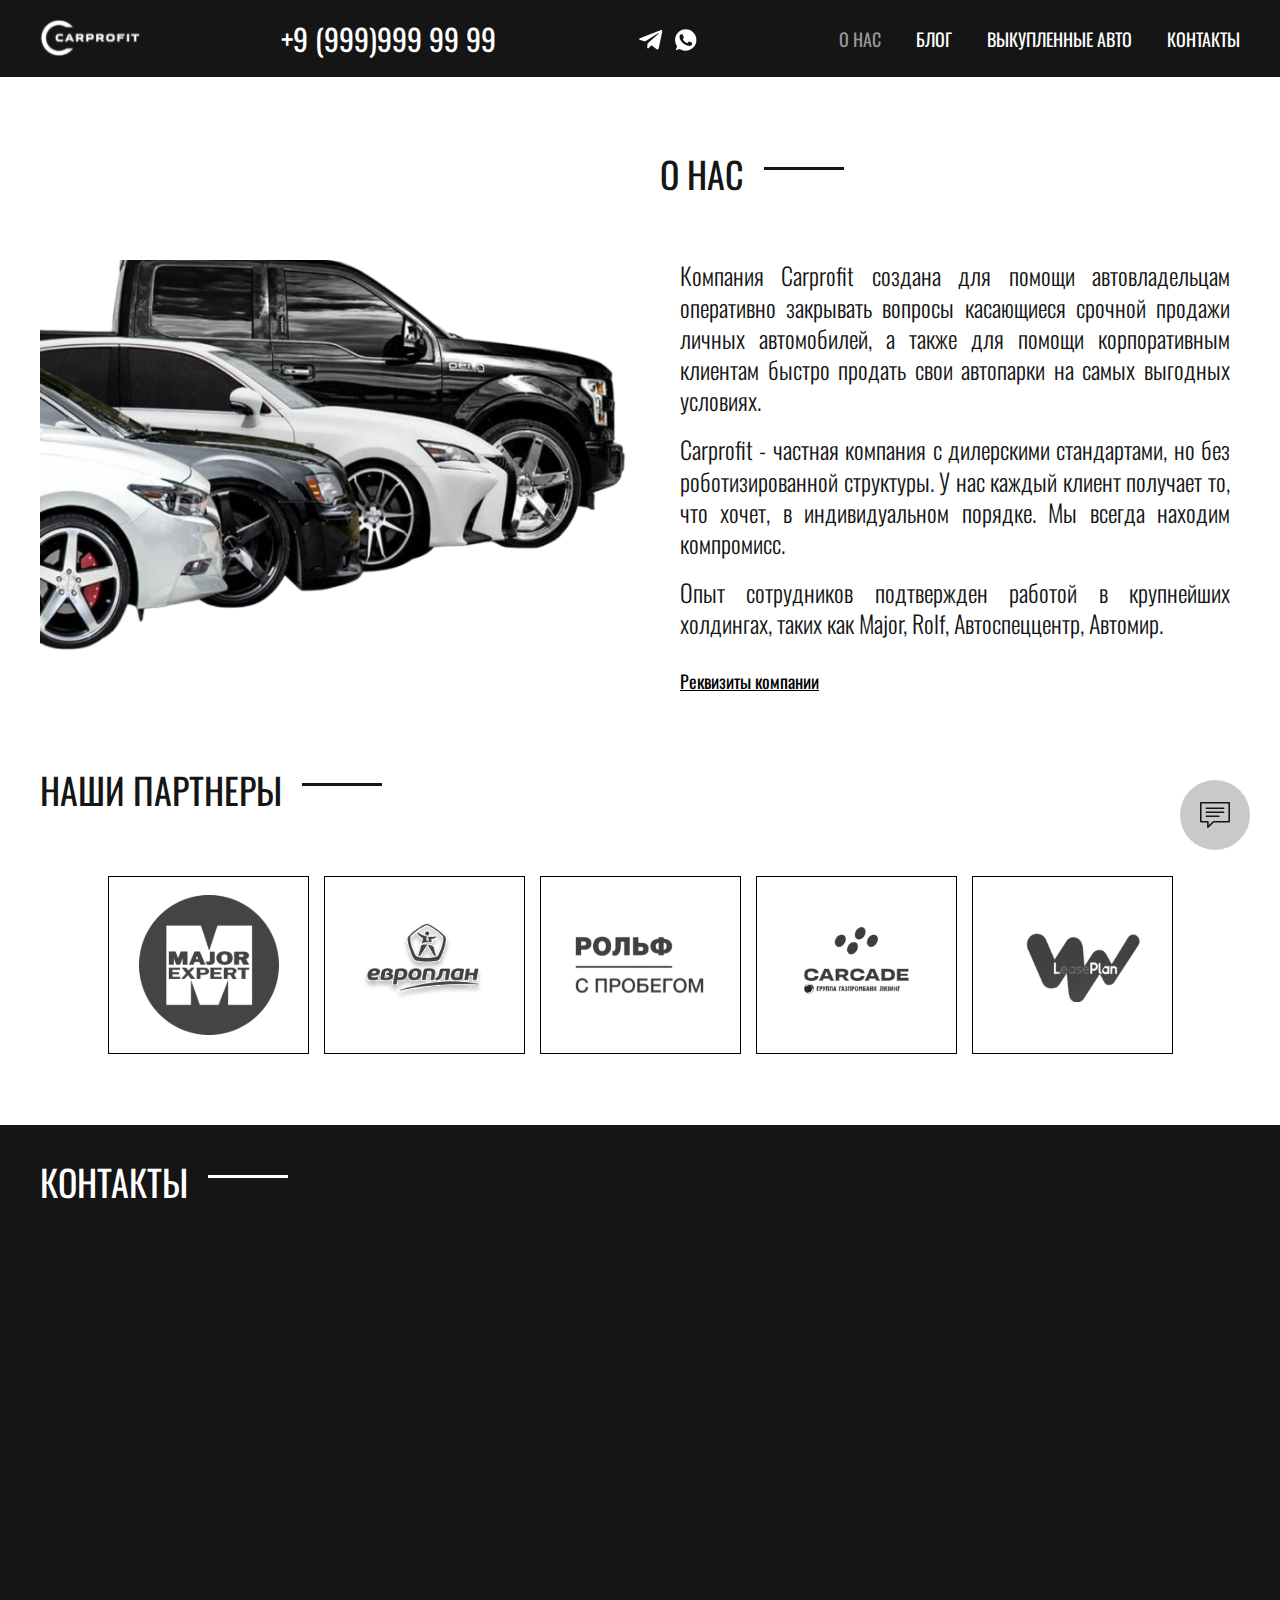
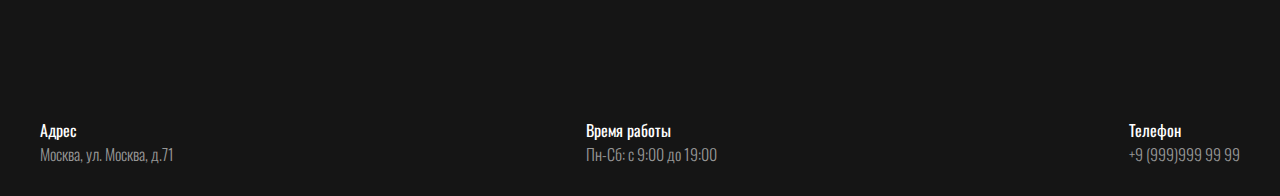
==== blog.html @ 7964b0e4 "add page blog and refactor links" ====
<!doctype html>
<html lang="ru">
<head>
    <meta charset="UTF-8">
    <meta name="viewport"
          content="width=device-width, user-scalable=no, initial-scale=1.0, maximum-scale=1.0, minimum-scale=1.0">
    <meta http-equiv="X-UA-Compatible" content="ie=edge">
    <title>Document</title>
    <link rel="preconnect" href="https://fonts.googleapis.com">
    <link rel="preconnect" href="https://fonts.gstatic.com" crossorigin>
    <link href="https://fonts.googleapis.com/css2?family=Oswald:wght@300;400;600;700&display=swap" rel="stylesheet">
    <link rel="stylesheet" href="css/reset.css">
    <link rel="stylesheet" href="css/slick.css">
    <link rel="stylesheet" href="css/jquery.fancybox.css">
    <link rel="stylesheet" href="https://cdnjs.cloudflare.com/ajax/libs/animate.css/4.1.1/animate.min.css"/>
    <link rel="stylesheet" href="css/style.css">

</head>
<body>
<div class="wrapper">
    <!--header-->
    <header class="header _section">
        <div class="container">
            <div class="header__inner">
                <a class="logo" href="index.html">
                    <img class="logo__img" src="./images/svg/carprofit-logo1.svg" alt="logo">
                </a>
                <a class="phone" href="tel:+99999999999">+9 (999)999 99 99</a>
                <div class="header__social">
                    <a class="header__social-link" href="#">
                        <svg xmlns="http://www.w3.org/2000/svg" width="26" height="22" viewBox="-2 0 45 31" fill="none">
                            <path id="telegram"
                                  d="M36.7528 0.382654L1.31463 14.1191C-0.111446 14.7587 -0.593796 16.0398 0.969888 16.735L10.0614 19.6392L32.0432 5.98373C33.2434 5.12643 34.4722 5.35505 33.4149 6.29806L14.5354 23.4805L13.9423 30.7521C14.4917 31.8748 15.4975 31.88 16.139 31.322L21.3623 26.3541L30.308 33.0874C32.3857 34.3239 33.5162 33.526 33.9632 31.2598L39.8309 3.33249C40.4401 0.542967 39.4011 -0.686092 36.7528 0.382654Z"
                                  fill="white"/>
                        </svg>
                    </a>
                    <a class="header__social-link" href="#">
                        <svg width="24" height="24" viewBox="-2 0 45 40" fill="none" xmlns="http://www.w3.org/2000/svg">
                            <path id="whatsapp" fill-rule="evenodd" clip-rule="evenodd"
                                  d="M19.9942 0C8.96855 0 0 8.97106 0 19.9998C0 24.3737 1.41054 28.43 3.80834 31.7225L1.31632 39.1532L9.0037 36.6963C12.1655 38.7892 15.9387 40 20.0058 40C31.0314 40 40 31.0286 40 20.0002C40 8.97142 31.0314 0.000330607 20.0058 0.000330607L19.9942 0ZM14.4107 10.159C14.0229 9.23023 13.729 9.19506 13.1415 9.17117C12.9414 9.15955 12.7185 9.14795 12.4714 9.14795C11.707 9.14795 10.9079 9.37127 10.4259 9.86504C9.83836 10.4647 8.38069 11.8636 8.38069 14.7327C8.38069 17.6017 10.473 20.3764 10.755 20.7647C11.0489 21.1523 14.834 27.1253 20.7111 29.5596C25.307 31.4643 26.6708 31.2878 27.7167 31.0644C29.2447 30.7353 31.1608 29.606 31.6429 28.2425C32.1249 26.8784 32.1249 25.7143 31.9835 25.4674C31.8426 25.2205 31.4544 25.0798 30.8669 24.7855C30.2794 24.4915 27.4228 23.0806 26.8821 22.8924C26.3529 22.6926 25.8477 22.7633 25.4483 23.3278C24.884 24.1155 24.3317 24.9153 23.8848 25.3971C23.5322 25.7734 22.9559 25.8205 22.4743 25.6204C21.8277 25.3503 20.0178 24.7148 17.7842 22.7278C16.0561 21.1878 14.8808 19.2715 14.5401 18.6954C14.1991 18.1077 14.5049 17.7663 14.7749 17.449C15.0689 17.0844 15.3509 16.8259 15.6448 16.4847C15.9387 16.1439 16.1033 15.9674 16.2914 15.5676C16.4914 15.1796 16.35 14.7798 16.2091 14.4858C16.0681 14.1918 14.8927 11.3228 14.4107 10.159Z"
                                  fill="white"/>
                        </svg>
                    </a>
                </div>
                <div class="multibutton">
                    <ul class="multibutton__list">
                        <li class="multibutton__item">
                            <a href="tel:+375291112233" class="multibutton__title">Повонить нам</a>
                            <a href="tel:+375291112233" class="multibutton__icon">
                                <svg version="1.1" id="Capa_1" xmlns="http://www.w3.org/2000/svg"
                                     xmlns:xlink="http://www.w3.org/1999/xlink" x="0px" y="0px"
                                     width="792px" height="792px" viewBox="0 0 792 792"
                                     style="enable-background:new 0 0 792 792;" xml:space="preserve">
<g>
	<path d="M521.806,792c0,0,71.889,0,71.889-71.997V71.997C593.694,0,521.806,0,521.806,0H270.194c0,0-71.889,0-71.889,71.997
		v648.006C198.306,792,270.194,792,270.194,792H521.806z M396,762.022c-19.841,0-35.944-16.104-35.944-35.944
		c0-19.842,16.103-35.944,35.944-35.944c19.842,0,35.944,16.103,35.944,35.944C431.944,745.919,415.842,762.022,396,762.022z
		 M342.083,43.888c0-4.457,2.121-7.944,4.78-7.944h98.272c2.624,0,4.781,3.559,4.781,7.944v2.121c0,4.457-2.157,7.944-4.781,7.944
		h-98.272c-2.624,0-4.78-3.559-4.78-7.944V43.888z M234.25,89.861h323.5v575.111h-323.5V89.861z"/>
</g>
</svg>
                            </a>
                        </li>
                        <li class="multibutton__item">
                            <a href="" class="multibutton__title">Оставить заявку на звонок</a>
                            <a href="" class="multibutton__icon">
                                <svg version="1.1" id="Capa_1" xmlns="http://www.w3.org/2000/svg"
                                     xmlns:xlink="http://www.w3.org/1999/xlink" x="0px" y="0px"
                                     width="485.227px" height="485.227px" viewBox="0 0 485.227 485.227"
                                     style="enable-background:new 0 0 485.227 485.227;"
                                     xml:space="preserve">
<g>
	<path d="M438.3,443.723l-32.161,32.165c-5.745,5.713-22.561,9.325-23.069,9.325c-101.816,0.858-199.839-39.124-271.88-111.175
		C38.943,301.806-1.082,203.396,0.031,101.285c0-0.061,3.687-16.407,9.418-22.094L41.61,46.998
		c11.803-11.784,34.399-17.116,50.227-11.845l6.781,2.28c15.831,5.273,32.371,22.745,36.753,38.825l16.202,59.44
		c4.396,16.108-1.515,39.031-13.299,50.82l-21.501,21.499c21.085,78.154,82.376,139.424,160.484,160.543l21.501-21.497
		c11.789-11.789,34.77-17.684,50.876-13.296l59.439,16.228c16.051,4.354,33.524,20.871,38.826,36.72l2.254,6.781
		C455.419,409.336,450.089,431.938,438.3,443.723z M485.218,64.327L420.887,0L316.583,104.307l-43.65-43.656V212.28h151.629
		l-43.651-43.651L485.218,64.327z"/>
</g>
</svg>
                            </a>
                        </li>
                        <li class="multibutton__item">
                            <a href="#" class="multibutton__title">Напишите нам в Telegram</a>
                            <a href="#" class="multibutton__icon">
                                <svg width="40" height="34" viewBox="0 0 46 34" xmlns="http://www.w3.org/2000/svg">
                                    <path
                                            d="M36.7528 0.382654L1.31463 14.1191C-0.111446 14.7587 -0.593796 16.0398 0.969888 16.735L10.0614 19.6392L32.0432 5.98373C33.2434 5.12643 34.4722 5.35505 33.4149 6.29806L14.5354 23.4805L13.9423 30.7521C14.4917 31.8748 15.4975 31.88 16.139 31.322L21.3623 26.3541L30.308 33.0874C32.3857 34.3239 33.5162 33.526 33.9632 31.2598L39.8309 3.33249C40.4401 0.542967 39.4011 -0.686092 36.7528 0.382654Z"/>
                                </svg>
                            </a>
                        </li>
                        <li class="multibutton__item">
                            <a href="#" class="multibutton__title">Напишите нам в Whatsapp</a>
                            <a href="#" class="multibutton__icon">
                                <svg width="40" height="40" viewBox="0 0 40 40" xmlns="http://www.w3.org/2000/svg">
                                    <path fill-rule="evenodd" clip-rule="evenodd"
                                          d="M19.9942 0C8.96855 0 0 8.97106 0 19.9998C0 24.3737 1.41054 28.43 3.80834 31.7225L1.31632 39.1532L9.0037 36.6963C12.1655 38.7892 15.9387 40 20.0058 40C31.0314 40 40 31.0286 40 20.0002C40 8.97142 31.0314 0.000330607 20.0058 0.000330607L19.9942 0ZM14.4107 10.159C14.0229 9.23023 13.729 9.19506 13.1415 9.17117C12.9414 9.15955 12.7185 9.14795 12.4714 9.14795C11.707 9.14795 10.9079 9.37127 10.4259 9.86504C9.83836 10.4647 8.38069 11.8636 8.38069 14.7327C8.38069 17.6017 10.473 20.3764 10.755 20.7647C11.0489 21.1523 14.834 27.1253 20.7111 29.5596C25.307 31.4643 26.6708 31.2878 27.7167 31.0644C29.2447 30.7353 31.1608 29.606 31.6429 28.2425C32.1249 26.8784 32.1249 25.7143 31.9835 25.4674C31.8426 25.2205 31.4544 25.0798 30.8669 24.7855C30.2794 24.4915 27.4228 23.0806 26.8821 22.8924C26.3529 22.6926 25.8477 22.7633 25.4483 23.3278C24.884 24.1155 24.3317 24.9153 23.8848 25.3971C23.5322 25.7734 22.9559 25.8205 22.4743 25.6204C21.8277 25.3503 20.0178 24.7148 17.7842 22.7278C16.0561 21.1878 14.8808 19.2715 14.5401 18.6954C14.1991 18.1077 14.5049 17.7663 14.7749 17.449C15.0689 17.0844 15.3509 16.8259 15.6448 16.4847C15.9387 16.1439 16.1033 15.9674 16.2914 15.5676C16.4914 15.1796 16.35 14.7798 16.2091 14.4858C16.0681 14.1918 14.8927 11.3228 14.4107 10.159Z"/>
                                </svg>
                            </a>
                        </li>
                    </ul>
                    <div class="multibutton__button">
                        <svg version="1.1" id="Capa_1" xmlns="http://www.w3.org/2000/svg"
                             xmlns:xlink="http://www.w3.org/1999/xlink" x="0px" y="0px"
                             viewBox="0 0 76 76" style="enable-background:new 0 0 76 76;" xml:space="preserve">
<g id="_x37_7_Essential_Icons_10_">
	<path id="Message_Lines" d="M62,31.007c0,1.1-0.9,2-2,2H16c-1.1,0-2-0.9-2-2c0-1.1,0.9-2,2-2h44C61.1,29.007,62,29.907,62,31.007z
		 M47.8,39.007H16c-1.1,0-2,0.9-2,2s0.9,2,2,2h31.8c1.1,0,2-0.9,2-2S48.9,39.007,47.8,39.007z M60,19.007H16c-1.1,0-2,0.9-2,2
		c0,1.1,0.9,2,2,2h44c1.1,0,2-0.9,2-2C62,19.907,61.1,19.007,60,19.007z M76,7.007v48c0,1.1-0.9,2-2,2H35l-13.6,13.4
		c-0.5,0.6-3.4,1.4-3.4-1.4v-12H2c-1.1,0-2-0.9-2-2v-48c0-1.1,0.9-2,2-2h72C75.1,5.007,76,5.907,76,7.007z M72,9.007H4v44h16
		c1.1,0,2,0.9,2,2v9.2l10.8-10.6c0.4-0.4,0.9-0.6,1.4-0.6H72V9.007z"/>
</g>
</svg>
                    </div>
                </div>
                <nav class="menu">
                    <button class="menu__btn">
                        <span></span>
                        <span></span>
                        <span></span>
                    </button>
                    <ul class="menu__list">
                        <li class="menu__list-item">
                            <a class="menu__list-link menu__list-link--active" href="about.html">О НАС</a>
                        </li>
                        <li class="menu__list-item">
                            <a class="menu__list-link" href="#">БЛОГ</a>
                        </li>
                        <li class="menu__list-item">
                            <a class="menu__list-link" href="index.html#buyback-cars">ВЫКУПЛЕННЫЕ АВТО</a>
                        </li>
                        <li class="menu__list-item">
                            <a class="menu__list-link" href="index.html#contacts">КОНТАКТЫ</a>
                        </li>
                    </ul>
                </nav>
            </div>
        </div>
    </header>
    <main class="main">
        <!--about-->
        <section class="about _section">
            <div class="container">
                <h3 class="title about__title">О НАС</h3>
                <div class="about__inner _inner">
                    <div class="about__inner-item">
                        <img class="about__img" src="./images/about/about.png" alt="img">
                    </div>
                    <div class="about__content">
                        <p> Компания Carprofit создана для помощи автовладельцам оперативно закрывать вопросы касающиеся срочной продажи личных автомобилей, а также для помощи корпоративным клиентам быстро продать свои автопарки на самых выгодных условиях. </p>
                        <br>
                        <p> Carprofit - частная компания с дилерскими стандартами, но без роботизированной структуры.       У нас каждый клиент получает то, что хочет, в индивидуальном порядке. Мы всегда находим компромисс. </p>
                        <br>
                        <p>	Опыт сотрудников подтвержден работой в крупнейших холдингах, таких как Major, Rolf, Автоспеццентр, Автомир.</p>

                        <a class="about__link" href="#">Реквизиты компании</a>
                    </div>
                </div>
            </div>
        </section>
        <section class="partners _section">
            <div class="container">
                <h3 class="title">НАШИ ПАРТНЕРЫ</h3>
                <div class="partners__inner _inner">
                    <div class="partners__item">
                        <img class="partners__item-img" src="./images/about/major.svg" alt="img">
                    </div>
                    <div class="partners__item">
                        <img class="partners__item-img" src="./images/about/evro.svg" alt="img">
                    </div>
                    <div class="partners__item">
                        <img class="partners__item-img" src="./images/about/rolf.svg" alt="img">
                    </div>
                    <div class="partners__item">
                        <img class="partners__item-img" src="./images/about/carcade.svg" alt="img">
                    </div>
                    <div class="partners__item">
                        <img class="partners__item-img" src="./images/about/lp.svg" alt="img">
                    </div>
                </div>
            </div>
        </section>
    </main>
    <!--footer-->
    <footer class="footer">
        <div class="container">
            <div class="footer__inner">
                <div class="footer__contacts-container">
                    <h3 class="footer__contacts-title title">КОНТАКТЫ</h3>
                    <div class="footer__map">
                        <map class="map">
                            <iframe
                                    src="https://yandex.ru/map-widget/v1/?um=constructor%3A482aa2c99fe9f83790239ec61610c49e965b56b48c78179ba4e1519b60596b9f&amp;source=constructor"
                                    width="100%" height="100%" frameborder="0"></iframe>
                        </map>
                    </div>
                    <ul class="footer__contacts-list">
                        <li class="footer__list-item">
                            <p class="footer__list-title">Адрес</p>
                            <p class="footer__list-text">Москва, ул. Москва, д.71</p>
                        </li>
                        <li class="footer__list-item">
                            <p class="footer__list-title">Время работы</p>
                            <p class="footer__list-text">Пн-Сб: с 9:00 до 19:00</p>
                        </li>
                        <li class="footer__list-item">
                            <p class="footer__list-title">Телефон</p>
                            <a class="footer__list-text" href="tel:+99999999999">+9 (999)999 99 99</a>
                        </li>
                    </ul>
                </div>
                <!--        <form class="footer__contacts-form form">-->
                <!--          <h3 class="footer__form-title title">Оставить заявку</h3>-->
                <!--          <label>-->
                <!--            <input class="footer__contacts-input" type="text" placeholder="Как Вас зовут?">-->
                <!--            <input class="footer__contacts-input" type="tel" placeholder="Ваш номер телефона">-->
                <!--          </label>-->
                <!--          <button class="form__button button__white button" type="submit">Отправить заявку</button>-->
                <!--          <div class="form__policy-container">-->
                <!--            <p class="policy">Отправляя нам свои данные Вы даете свое согласие <br> на обработку своих персональных данных</p>-->
                <!--            <img class="logo__img form__logo" src="./images/svg/carprofit-logo1.svg" alt="logo">-->

                <!--          </div>-->
                <!--        </form>-->
            </div>
        </div>
    </footer>

</div>
<script src="https://ajax.googleapis.com/ajax/libs/jquery/3.4.1/jquery.min.js"></script>
<script src="js/slick.min.js"></script>
<script src="js/jquery.fancybox.min.js"></script>
<script src="js/wow.min.js"></script>
<script src="js/main.js"></script>
</body>
</html>
---- css/style.css ----
/*VARS*/
:root {
    --white: #ffffff;
    --black: #151515;
    --gray: #979797;
    --blackout: rgba(21, 21, 21, .7);

}

html,
body{
    box-sizing: border-box;
    height: 100%;
    scroll-behavior: smooth;
}

*, *::after, *::before {
    box-sizing: inherit;
    margin: 0;
    padding: 0;
}

ul {
    list-style: none;
}

a {
    text-decoration: none;
    color: inherit;
}

.wrapper {
    min-height: 100%;
    display: flex;
    flex-direction: column;
}

.unscroll {
    overflow: hidden;
}

.main {
    flex-grow: 1;
}

/*title*/
.title {
    color: var(--black);
    font-size: 36px;
    line-height: normal;
    font-weight: 400;
    text-transform: uppercase;
    position: relative;
}

.title:after {
    content: '';
    width: 80px;
    height: 3px;
    background-color: var(--black);
    position: absolute;
    top: 20px;
    margin-left: 20px;
}

/*buttons*/
.button {
    width: 250px;
    height: 50px;
    font-family: inherit;
    font-weight: 300;
    font-size: 18px;
    text-transform: uppercase;
    text-decoration: none;
    cursor: pointer;
}

.button__white {
    color: var(--black);
    background-color: white;
    transition: 0.5s;
    border: 1px solid black;
}

.button__white:hover {
    background-color: black;
    color: white;
    border: 1px solid white;
}

/*multibutton*/

.multibutton {
    position: fixed;
    z-index: 9;
    right: 30px;
    bottom: 50px;
    display: flex;
    flex-direction: column;
    align-items: flex-end;
    width: 70px;
    height: 70px;
    transition: 0.2s ease;
}

.multibutton:hover {
    width: auto;
    height: auto;
}

.multibutton:hover .multibutton__list {
    position: relative;
    top: auto;
    bottom: 10px;
    visibility: visible;
}

.multibutton:hover .multibutton__item {
    visibility: visible;
    opacity: 1;
    transition: 0.3s ease;
    transform: scaleX(1) scaleY(1) translateY(0);
}

/*.multibutton.multibutton--open {*/
/*    width: auto;*/
/*    height: auto;*/
/*}*/

/*.multibutton.multibutton--open .multibutton__list {*/
/*    position: relative;*/
/*    top: auto;*/
/*    bottom: 10px;*/
/*    visibility: visible;*/
/*}*/

/*.multibutton.multibutton--open .multibutton__item {*/
/*    visibility: visible;*/
/*    opacity: 1;*/
/*    transition: 0.3s ease;*/
/*    transform: scaleX(1) scaleY(1) translateY(0);*/
/*}*/

.multibutton__list {
    display: flex;
    flex-direction: column;
    align-items: flex-end;
    position: absolute;
    right: 13px;
    top: 80px;
    visibility: hidden;
    transition: 0.3s ease;
    list-style: none;
    padding: 0;
    margin: 0;
}

.multibutton__title {
    font-family: inherit;
    font-size: 16px;
    color: var(--white);
    text-decoration: none;
    background: var(--gray);
    border-radius: 20px;
    padding: 13px;
    transition: all .5s;
}

.multibutton__title:hover {
    cursor: pointer;
    color: black;
}

.multibutton__icon:hover {
    cursor: pointer;
    color: black;
}


.multibutton__item {
    display: flex;
    align-items: center;
    margin: 4px 0;
    transform: scaleX(0.4) scaleY(0.4) translateY(150px);
    opacity: 0;
    visibility: hidden;
    cursor: pointer;
}

.multibutton__button {
    width: 70px;
    height: 70px;
    background: #c9c9c9;
    border-radius: 50%;
    display: flex;
    align-items: center;
    justify-content: center;
    cursor: pointer;
    animation: animation_button 3s linear infinite;
    transition: all 200ms ease-out;
}

@keyframes animation_button {
    0% {
        box-shadow: 0 0 0 0 #ffba26, 0 0 0 0 rgba(255, 206, 9, 0.7);
    }
    40% {
        box-shadow: 0 0 0 7px rgba(255, 186, 38, 0), 0 0 0 3px rgba(255, 206, 9, 0.7);
    }
    80% {
        box-shadow: 0 0 0 13px rgba(255, 186, 38, 0), 0 0 0 6px rgba(255, 206, 9, 0);
    }
    100% {
        box-shadow: 0 0 0 16px rgba(255, 186, 38, 0), 0 0 0 8px rgba(255, 206, 9, 0);
    }
}

.multibutton__button svg {
    width: 30px;
    height: 30px;
    fill: var(--black);
}


.multibutton__item:nth-child(1) .multibutton__icon {
    background: var(--gray);
}

.multibutton__item:nth-child(2) .multibutton__icon {
    background: var(--gray);
}

.multibutton__item:nth-child(3) .multibutton__icon {
    background: var(--gray);
}

.multibutton__item:nth-child(4) .multibutton__icon {
    background: var(--gray);
}

.multibutton__icon {
    width: 44px;
    height: 44px;
    border-radius: 50%;
    display: flex;
    align-items: center;
    justify-content: center;
    margin-left: 10px;
    transition: all .5s;
}

.multibutton__icon svg {
    width: 26px;
    height: 26px;
    fill: #fff;
    transition: all .5s;
}

.multibutton__icon:hover svg {
    fill: black;
}

/*BURGER*/
.menu__btn {
    position: relative;
    z-index: 8;
    width: 30px;
    height: 22px;
    flex-direction: column;
    justify-content: space-between;
    padding: 0;
    border: none;
    background-color: transparent;
    cursor: pointer;
    display: none;
    transform: rotate(0deg);
    transition: .5s ease-in-out;
}

.menu__btn span {
    display: block;
    position: absolute;
    height: 2px;
    background-color: var(--white);
    width: 100%;
    opacity: 1;
    left: 0;
    transform: rotate(0deg);
    transition: .25s ease-in-out;
}

.menu__btn span:nth-child(1) {
    top: 0px;
}
.menu__btn span:nth-child(2) {
    top: 10px;
}
.menu__btn span:nth-child(3) {
    top: 20px;
}

.menu__btn.menu__btn--open span:nth-child(1) {
    top: 10px;
    transform: rotate(135deg);
}
.menu__btn.menu__btn--open span:nth-child(2) {
    opacity: 0;
    left: -60px;
}
.menu__btn.menu__btn--open span:nth-child(3) {
    top: 10px;
    transform: rotate(-135deg);
}

/*modal*/
.modal {
    position: fixed;
    left: 0;
    top: 0;
    width: 100%;
    height: 100vh;
    z-index: 99998;
    background-color: rgba(0, 0, 0, .3);
    display: grid;
    align-items: center;
    justify-content: center;
    overflow-y: auto;
    visibility: hidden;
    opacity: 0;
    transition: opacity .4s, visibility .4s;
}

.modal__box {
    position: relative;
    max-width: 800px;
    padding: 45px;
    z-index: 1;
    margin: 30px 15px;
    background-color: var(--black);
    box-shadow: 0px 0px 17px -7px rgba(34, 60, 80, 0.2);
    transform: scale(0);
    transition: transform .8s;
}

.modal__close-btn {
    position: absolute;
    top: 8px;
    right: 8px;
    border: none;
    background-color: transparent;
    padding: 5px;
    cursor: pointer;
}

.modal__close-btn svg path {
    transition: fill .4s;
}

.modal__close-btn:hover svg path {
    fill: var(--gray);
}

.modal__close-btn:active svg path {
    fill: rgb(186, 53, 0);
}

.modal.modal-open {
    visibility: visible;
    opacity: 1;
}

.modal.modal-open .modal__box {
    transform: scale(1);
}


body {
    font-family: 'Oswald', sans-serif;
    font-size: 18px;
    font-weight: 400;
    -webkit-tap-highlight-color: rgba(0, 0, 0, 0);
}

.container {
    max-width: 1230px;
    margin: 0 auto;
    padding: 0 15px;
}

._section {
    margin-bottom: 70px;
}

._inner {
    margin-top: 60px;
}

.header-main {
    background-color: transparent;
    position: relative;
    z-index: 10;
}

.header {
    background-color: var(--black);
    position: relative;
    z-index: 10;
}

.header__inner {
    padding-top: 20px;
    display: flex;
    align-items: center;
    justify-content: space-between;
    padding-bottom: 20px;
}

.logo__img {
    position: relative;
    z-index: 8;
    width: 100px;
    height: auto;
}

.phone {
    position: relative;
    z-index: 8;
    font-size: 30px;
    color: white;
}

.header__social {
    position: relative;
    z-index: 8;
    display: flex;
    text-align: center;
    justify-content: center;
    gap: 10px;
    bottom: -2px;
}

a svg #whatsapp {
    transition: 0.5s;
}

a svg #telegram {
    transition: 0.5s;
}

.header__social-link svg:hover #whatsapp {
    stroke: white;
    stroke-width: 2px;
    fill: black;
}

.header__social-link svg:hover #telegram {
    stroke: white;
    stroke-width: 2px;
    fill: black;
}

.menu__list {
    display: flex;
    gap: 35px;
}

.menu__list-link {
    position: relative;
    color: white;
    text-transform: uppercase;
}

.menu__list-link--active {
    color: var(--gray);
}

.menu__list-link:after {
    content: "";
    width: 0;
    height: 2px;
    background-color: white;
    position: absolute;
    bottom: -4px;
    left: 0;
    z-index: 1;
    transition: width 0.2s linear;
}

.menu__list-link:hover:after {
    width: 100%;
}

.top {
    position: relative;
    background-size: cover;
    background-position: top center;
    background-repeat: no-repeat;
    margin: -350px 0 70px 0;
}

.top:before {
    content: '';
    display: block;
    width: 100%;
    height: 100%;
    position: absolute;
    top: 0;
    left: 0;
    right: 0;
    bottom: 0;
    background-color: var(--blackout);
}

.top__content {
    position: relative;
    padding: 500px 0 0 0;
}

.top__title {
    font-size: 72px;
    color: white;
    text-transform: uppercase;
    line-height: normal;
}

.top__title p {
    display: inline-block;
}

.top__subtitle {
    margin: 0 0 250px 0;
    font-size: 36px;
    color: white;
    text-transform: uppercase;
    line-height: 150%;
}

.top__banner {
    position: absolute;
    top: 360px;
    right: 0;
}

.top__button {
    margin-bottom: 250px;
}

/*benefits*/
.benefits__content {
    position: relative;
    display: flex;
    align-items: center;
    justify-content: right;
}

.benefits__img {
    position: absolute;
    max-width: 100%;
    height: auto;
    left: 0;
    z-index: 1;
}

.benefits__list {
    list-style: none;
    counter-reset: my-counter;
}

.benefits__item {
    border: 2px solid var(--gray);
    color: var(--gray);
    margin: 0 0 12px 0;
    max-width: 720px;
    min-height: 100px;
    padding: 10px 15px 10px 80px;
    counter-increment: my-counter;
    position: relative;
    transition: all .3s;
}

.benefits__item:hover {
    border: 2px solid var(--black);
}

.benefits__item:before {
    position: absolute;
    left: 20px;
    font-size: 36px;
    line-height: 54px;
    font-weight: 400;
    color: var(--gray);
    transform: rotate(270deg);
    content: '0' counter(my-counter);
    transition: all .5s;
}

.benefits__item:hover::before {
    color: var(--black);
}

.benefits__item-title {
    color: var(--gray);
    font-size: 24px;
    font-weight: 300;
    line-height: 1.2;
    transition: all .5s;
}

.benefits__item:hover .benefits__item-title {
    color: var(--black);
}

.benefits__item-text {
    line-height: 1.2;
    transition: all .5s;
}

.benefits__item:hover .benefits__item-text {
    color: var(--black);

}

.benefits__banner-t2 {
    font-weight: 100;
    font-size: 40px;
    letter-spacing: 1px;
    margin: 0 0 30px 0;
    display: flex;
    gap: 10px;
    text-align: center;
}

.benefits__banner-t2 img {
    width: 35px;
    height: auto;
}

/*buyback*/
.buyback__title {
    margin-left: 620px;
}

.buyback__inner {
    display: flex;
    justify-content: space-between;
}

.buyback__list {
    display: flex;
    flex-direction: column;
    gap: 40px;
    list-style: none;
    background-color: var(--black);
    padding: 30px 300px 30px 68px;
    /*margin: 50px 0 25px 0;*/
}

.buyback__item-img {
    margin-bottom: 12px;
}

.buyback__item-title {
    font-size: 24px;
    font-weight: 300;
    color: var(--white);
    margin-bottom: 10px;
}

.buyback__item-text {
    font-size: 18px;
    color: var(--gray);
}

.buyback__image {
    object-fit: contain;
}

.docs__list {
    display: flex;
    flex-wrap: wrap;
    align-items: center;
    justify-content: space-around;
}

.docs__list-item {
    display: flex;
    flex-direction: column;
    align-items: center;
    justify-content: center;
    gap: 20px;
    padding: 10px;
}

.docs__item-title {
    font-size: 24px;
}

.docs__item-text {
    font-size: 20px;
    font-weight: 300;
    line-height: 130%;
    text-align: center;
}

.banner {
    position: relative;
    margin: 80px 0 0 0;
}

.banner__img {
    position: absolute;
    left: 0;
    bottom: 0;
    max-width: 100%;
    height: auto;
}

.banner__content {
    display: flex;
    flex-direction: column;
    justify-content: center;
    align-items: center;
    margin-left: 390px;
}

.banner__t1 {
    color: var(--black);
    opacity: 80%;
    font-size: 36px;
    font-weight: 500;
    letter-spacing: 3px;
    line-height: 170%;
    text-align: center;
}

.banner__t1 span {
    color: var(--gray);
}

.banner__t2 {
    color: var(--black);
    opacity: 70%;
    font-size: 36px;
    font-weight: 400;
    letter-spacing: 1px;
    margin: 0 0 30px 0;
}

.banner__t2 span {
    color: var(--gray);
}

.banner__t3 {
    position: absolute;
    color: rgba(151, 151, 151, 0.15);
    font-size: 200px;
    line-height: 120%;
    font-weight: 500;
    z-index: -1;
    bottom: 0;
    right: 0;
}

.docs__button {
    margin-bottom: 30px;
}

/*carousel*/

.carousel__title {
    margin-left: 620px;
}

.carousel__inner {
    margin: 60px 0 0 -7px;
}

.carousel__item {
    cursor: pointer;
    margin: 0 7px;
}

.carousel__item-box {
    border: 1px solid var(--gray);
    padding: 6px 6px 16px 6px;
    text-align: center;
    transition: all .5s;
}

.carousel__item-box:hover {
    color: var(--white);
    background-color: var(--black);
    border: 1px solid var(--black);
}

.carousel__item-img {
    width: 100%;
    margin-bottom: 23px;
}

.carousel__item-title {
    text-transform: uppercase;
    font-weight: 400;
    margin-bottom: 5px;
}

.carousel__item-text {
    font-size: 18px;
    font-weight: 300;
}

.carousel .slick-dots {
    display: flex;
    justify-content: center;
    margin-top: 50px;
    list-style: none;
}

.carousel .slick-dots button {
    font-size: 0;
    border: none;
    padding: 0;
    margin: 0 10px;
    background-color: var(--gray);
    width: 50px;
    height: 2px;
    cursor: pointer;
}

.carousel .slick-dots {
    cursor: pointer;
}

.carousel .slick-active button {
    background-color: var(--black);
    height: 4px;
}

/*blog*/

.blog__inner {
    display: flex;
    justify-content: space-between;
    gap: 30px;
}

.blog__item {
    max-width: 580px;
    flex-basis: 50%;
}

.blog__item-img {
    max-width: 100%;
}

.blog__item-title {
    font-size: 24px;
    font-weight: 400;
    line-height: 150%;
    margin-bottom: 5px;
}

.blog__item-text {
    overflow: hidden;
    position: relative;
    max-height: 70px;
    font-size: 18px;
    font-weight: 300;
    line-height: 130%;
    margin-bottom: 20px;
}

.blog__item-text:after {
    content: "";
    text-align: right;
    position: absolute;
    bottom: 0;
    right: 0;
    left: 0;
    height: 70px;
    background: linear-gradient(to bottom, rgba(255, 255, 255, 0), white 100%);
    pointer-events: none;
}

/*about*/
.about__title {
    margin-left: 620px;
}

.about__inner {
    display: flex;
    justify-content: space-between;
    align-items: center;
    gap: 40px;

}

.about__img {
    max-width: 100%;
    height: auto;
}

.about__content {
    max-width: 550px;
    margin-right: 10px;
}

.about__content p{
    color: var(--black);
    font-size: 24px;
    font-weight: 300;
    line-height: 130%;
    text-align: justify;
}

.about__link {
    display: block;
    font-size: 18px;
    font-weight: 400;
    line-height: 130%;
    margin-top: 30px;
    text-decoration: underline;

}

/*partners*/
.partners__inner {
    width: 100%;
    display: flex;
    justify-content: center;
    gap: 15px;
    flex-shrink: 1;
}

.partners__item-img {
    width: 100%;
    height: auto;
}



/*footer*/
.footer {
    background-color: var(--black);
    color: white;
}

.footer__inner {
    padding-top: 30px;
    padding-bottom: 30px;
}


.footer__contacts-container {
    display: block;
    /*max-width: 580px;*/
}

.footer__contacts-title {
    color: white;
    margin-bottom: 60px;
}

.footer__contacts-title:after {
    background-color: white;
}

.form__title {
    width: 100%;
    color: white;
    text-align: left;
    margin-bottom: 60px;
}

.form__title:after {
    display: none;
}

.footer__map {
    display: block;
    /*max-width: 580px;*/
    height: 450px;
    padding-bottom: 5px;
}


.map {
    filter: url("data:image/svg+xml;utf8,&lt;svg xmlns=\'http://www.w3.org/2000/svg\'&gt;&lt;filter id=\'grayscale\'&gt;&lt;feColorMatrix type=\'matrix\' values=\'0.3333 0.3333 0.3333 0 0 0.3333 0.3333 0.3333 0 0 0.3333 0.3333 0.3333 0 0 0 0 0 1 0\'/&gt;&lt;/filter&gt;&lt;/svg&gt;#grayscale"); /* Firefox 10+, Firefox on Android */

    -webkit-filter: grayscale(100%); /* Chrome 19+, Safari 6+, Safari 6+ iOS */
}

.footer__contacts-list {
    display: flex;
    justify-content: space-between;
    gap: 10px;
}

.footer__list-item {
    font-size: 16px;
    line-height: 150%;
}


.footer__list-text {
    color: var(--gray);
    font-weight: 300;
}

.form {
    max-width: 600px;
    text-align: center;
    padding: 0 15px;
}

.form label {
    width: 100%;
}

.form__input-inp {
    background-color: var(--white);
    width: 100%;
    height: 60px;
    color: #313030;
    border: 1px solid #fff;
    display: block;
    margin: 0 0 28px 0;
    font-size: 18px;
    padding: 0 8px;
    text-align: center;
    resize: none;
}

.form__input-inp::placeholder {
    text-align: center;
    font-family: 'Oswald', sans-serif;
    font-size: 18px;
    line-height: 27px;
    font-weight: 300;
    color: var(--gray);
}

.form__inp-text {
    text-align: left;
    height: 120px;
    padding: 10px 5px;
}



.form__input-inp::-webkit-input-placeholder {
    text-indent: 0;
    transition: text-indent 0.3s ease;
}

.form__input-inp::-moz-placeholder {
    text-indent: 0;
    transition: text-indent 0.3s ease;
}

.form__input-inp:-moz-placeholder {
    text-indent: 0;
    transition: text-indent 0.3s ease;
}

.form__input-inp:-ms-input-placeholder {
    text-indent: 0;
    transition: text-indent 0.3s ease;
}


.form__input-inp:focus::-webkit-input-placeholder {
    transform: translateY(-10px);
    text-indent: -60%;
    transition: text-indent 0.3s ease;
}

.form__input-inp:focus::-moz-placeholder {
    transform: translateY(-10px);
    text-indent: -60%;
    transition: text-indent 0.3s ease;
}

.form__input-inp:focus:-moz-placeholder {
    transform: translateY(-10px);
    text-indent: -60%;
    transition: text-indent 0.3s ease;
}

.form__input-inp:focus:-ms-input-placeholder {
    transform: translateY(-10px);
    text-indent: -60%;
    transition: text-indent 0.3s ease;
}

.form__button {
    margin: 10px 0 70px 0;
}

.form__policy-container {
    display: flex;
    gap: 10px;
    justify-content: space-between;
    align-items: center;
    /*display: grid;*/
    /*grid-template-columns: 1fr 1fr;*/
    /*grid-gap: 15px;*/
}

.policy {
    text-align: left;
    font-size: 12px;
    font-weight: 200;
    color: var(--white);
}

.form__logo {
    width: 70px;
    height: auto;
    justify-self: right;
}

/*MEDIA*/
@media (max-width: 1925px) {
    .top__content {
        padding-top: 395px;
    }
}

@media (max-width: 1450px) {
    .top {
        background-position: -350px 0;
    }

    .top__button {
        margin-bottom: 200px;
    }
}

@media (max-width: 1200px) {
    .top {
        background-position: -580px 0;
    }

    .top__banner {
        position: static;
        margin-bottom: 110px;
    }

    .top__content {
        display: flex;
        flex-direction: column;
        align-items: center;
    }

    .top__subtitle {
        margin-bottom: 20px;
    }

    .benefits__content {
        display: flex;
        flex-direction: column;
    }

    .benefits__item-title {
        color: var(--black);
    }

    .benefits__img {
        position: static;
    }

    .banner__img {
        position: static;
    }

    .banner {
        display: flex;
        justify-content: center;
        align-items: center;
        flex-direction: column;
    }

    .banner__content {
        margin: 0;
        text-align: center;
        justify-content: center;
        align-items: center;
    }

    .banner__t3 {
        font-size: 160px;
        text-align: center;
        right: 50%;
        transform: translate(50%, 0);
    }


    .buyback__list {
        /*min  default   min           min media  наш media  min media*/
        padding-right: calc(100px + (300 - 100) * ((100vw - 998px) / (1200 - 998)));
    }
}

@media (max-width: 1070px) {
    .title {
        text-align: center;
        margin-left: 0;
    }

    ._section {
        margin-bottom: 50px;
    }

    .about__content p {
        font-size: 20px;
    }

    .form__title {
        text-align: center;
        margin-bottom: 25px;
    }

    .form__title.title:after {
        display: none;
    }

    .footer__contacts-title {
        text-align: center;
        margin-bottom: 25px;
    }

    .footer__contacts-title.title:after {
        display: none;
    }

    .footer__contacts-list {
        justify-content: space-between;
    }

    .form {
        /*max-width: 580px;*/
    }
}

@media (max-width: 1000px) {
    .top__title {
        font-size: 54px;
        text-align: center;
    }

    .menu__btn {
        display: flex;
    }

    .menu__list {
        z-index: 6;
        position: fixed;
        background-color: var(--black);
        flex-direction: column;
        align-items: center;
        padding-top: 150px;
        height: 100vh;
        top: 0;
        left: 0;
        right: 0;
        bottom: 0;
        transform: translateX(-100%);
        transition: .5s ease-in-out;
    }

    .menu__list.menu__list--active {
        transform: translateY(0);
    }

    .buyback__list {
        width: 100%;
        text-align: center;
        padding-top: 60px;
        padding-left: 20px;
        padding-bottom: 60px;
    }

    .buyback__item {
        display: flex;
        align-items: center;
        max-width: 350px;
        margin-left: 25px;
        padding-right: 20px;
    }

    .buyback__item-img {
        width: 70px;
        height: auto;
        margin: 0 20px 0 0;
    }

    .buyback__item-title {
        font-size: 18px;
        text-align: left;
    }

    .buyback__item-text {
        font-size: 14px;
        text-align: left;
    }

    .buyback__image {
        width: 28%;
        height: auto;
    }


    .docs__list-img {
        width: 70px;
        height: auto;
    }

    .about__inner {
        flex-direction: column;

    }

    .about__inner-item {
        max-width: 550px;
    }

    .about__img {
        /*object-fit: contain;*/
        /*max-width: 470px;*/
    }
}

@media (max-width: 768px) {
    .top__title {
        text-align: center;
        font-size: 40px;
    }

    .top__subtitle {
        text-align: center;
        font-size: 20px;
    }

    .top {
        background-position: -650px 0;
    }

    .title:after {
        display: none;
    }

    .benefits__item {
        padding: 6px 6px 6px 46px;
    }

    .benefits__item:before {
        font-size: 24px;
        line-height: 36px;
        left: 6px;
        transform: rotate(270deg);
    }

    .benefits__item-title {
        font-size: 20px;
    }

    .benefits__item-text {
        font-size: 16px;
    }

    .buyback__list {
        padding-left: 10px;
    }

    .buyback__image {
        display: none;
    }

    .docs__list {
        display: grid;
        grid-template-columns: repeat(2, 1fr);
        gap: 25px;
    }

    .banner__t1 {
        font-size: 24px;
        line-height: 100%;
        margin-bottom: 10px;
    }

    .banner__t2 {
        font-size: 32px;
        line-height: 100%;
        margin-bottom: 10px;
    }

    .banner__t3 {
        font-size: 110px;
        margin-bottom: 20px;
    }

    .benefits__banner-t1 {
        display: flex;
        flex-direction: column;
    }

    .benefits__banner-t2 {
        font-size: 20px;
        line-height: 100%;
        margin-bottom: 10px;
        gap: 5px;
    }

    .benefits__banner-t2 img {
        width: 20px;
    }

    .docs__item-title {
        font-size: 18px;
    }

    .docs__item-text {
        font-size: 16px;
    }

    .docs__list {
        gap: 10px;
    }

    .docs__list-item {
        gap: 10px;
    }

    .blog__inner {
        flex-direction: column;
        justify-content: center;
        align-items: center;
    }

    .partners__inner {
        flex-wrap: wrap;
    }

    .partners__item {
        max-width: 30%;
    }
}

@media (max-width: 480px) {
    .title {
        font-size: 28px;
    }

    .button {
        font-size: 15px;
        width: 180px;
    }

    .top__button {
        margin-top: 60px;
    }

    ._section {
        margin-bottom: 30px;
    }

    ._inner {
        margin-top: 20px;
    }

    .logo__img {
        width: 60px;
    }

    .phone {
        font-size: 20px;
    }

    .top {
        background-position: -1000px 100px;
    }

    .top__content {
        position: relative;
    }

    .top__banner {
        display: inline-block;
        position: absolute;
        width: 100px;
        height: auto;
        margin-top: 400px;
    }

    .top__subtitle {
        margin-top: 15px;
    }

    .top__button {
        margin-bottom: 180px;
    }

    .blog__inner {
        flex-direction: column;
    }

    .banner {
        margin-top: 35px;
    }

    .banner__t1 {
        font-size: 22px;
        line-height: 100%;
        margin-bottom: 10px;
    }

    .banner__t2 {
        font-size: 28px;
        line-height: 100%;
        margin-bottom: 10px;
    }

    .banner__t3 {
        font-size: 78px;
    }

    .benefits__banner-t2 {
        font-size: 18px;
        gap: 5px;
    }

    .benefits__banner-t2 img {
        width: 15px;
    }

    .carousel .slick-dots button {
        width: 28px;
    }

    .blog__button {
        font-size: 14px;
        width: 100px;
        height: 30px;
    }

    .form__input-inp {
        height: 40px;
        margin-bottom: 15px;
    }

    .form__inp-text {
        height: 150px;
        font-size: 12px;
    }

    .form__input-inp::placeholder {
        font-size: 14px;
    }

    .form__policy-container {
        flex-direction: column;
        align-items: center;
        /*display: grid;*/
        /*grid-template-columns: 1fr;*/
        /*justify-content: left;*/
        /*grid-gap: 15px;*/
    }

    .policy {
        text-align: center;
    }

    .form__logo {
        justify-self: left;
    }

    .footer__map {
        max-width: 450px;
    }

    .footer__list-title {
        font-size: 14px;
    }

    .footer__list-text {
        font-size: 14px;
    }
}

@media (max-width: 360px) {
    .top__button {
        margin-bottom: 120px;
    }

    .logo__img {
        width: 50px;
    }

    .phone {
        font-size: 16px;
    }

    .top__title {
        font-size: 36px;
        margin-bottom: 20px;
    }

    .top__subtitle {
        font-size: 18px;
    }

    .top__banner {
        margin-top: 350px;
    }


    .docs__list {
        grid-template-columns: repeat(1, 1fr);
    }

    .banner__t3 {
        font-size: 70px;
    }

    .banner__t2 {
        font-size: 20px;
    }

    .footer__list-title {
        font-size: 16px;
    }

    .footer__list-text {
        font-size: 12px;
    }
}
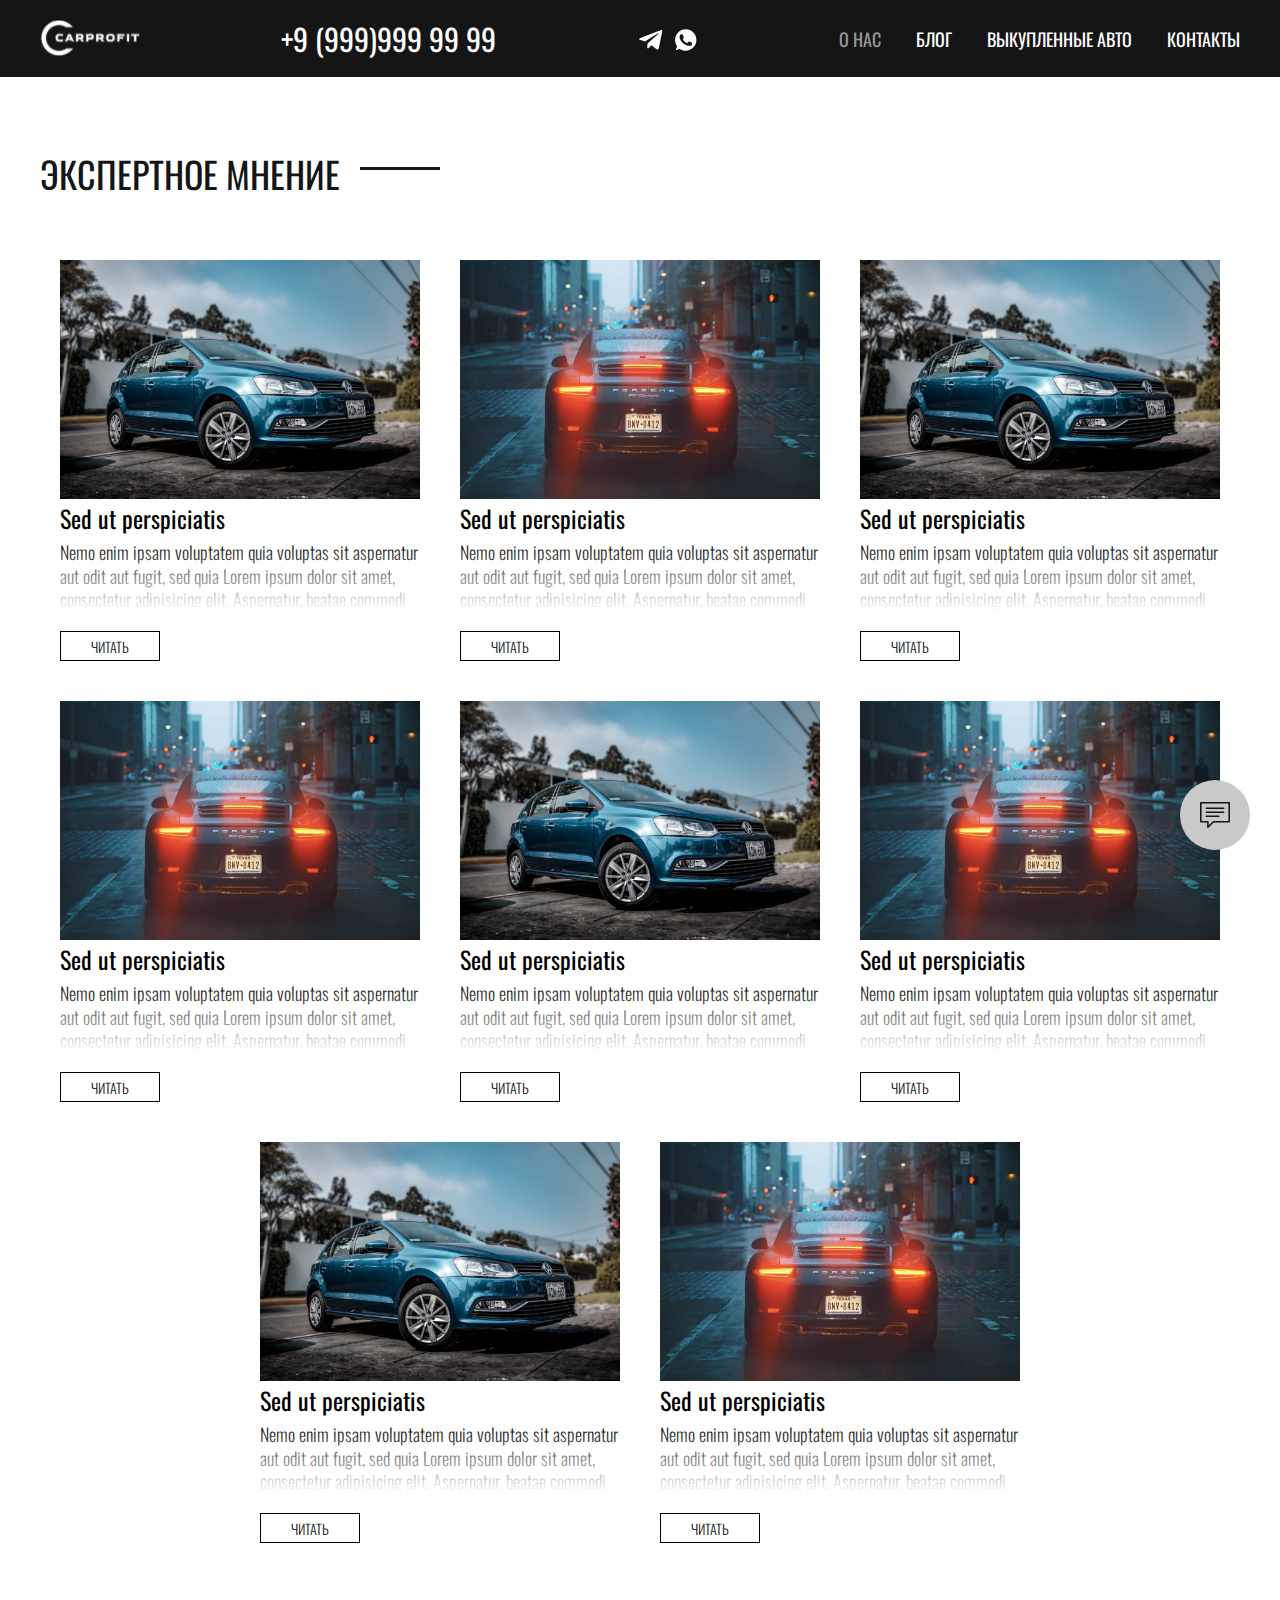
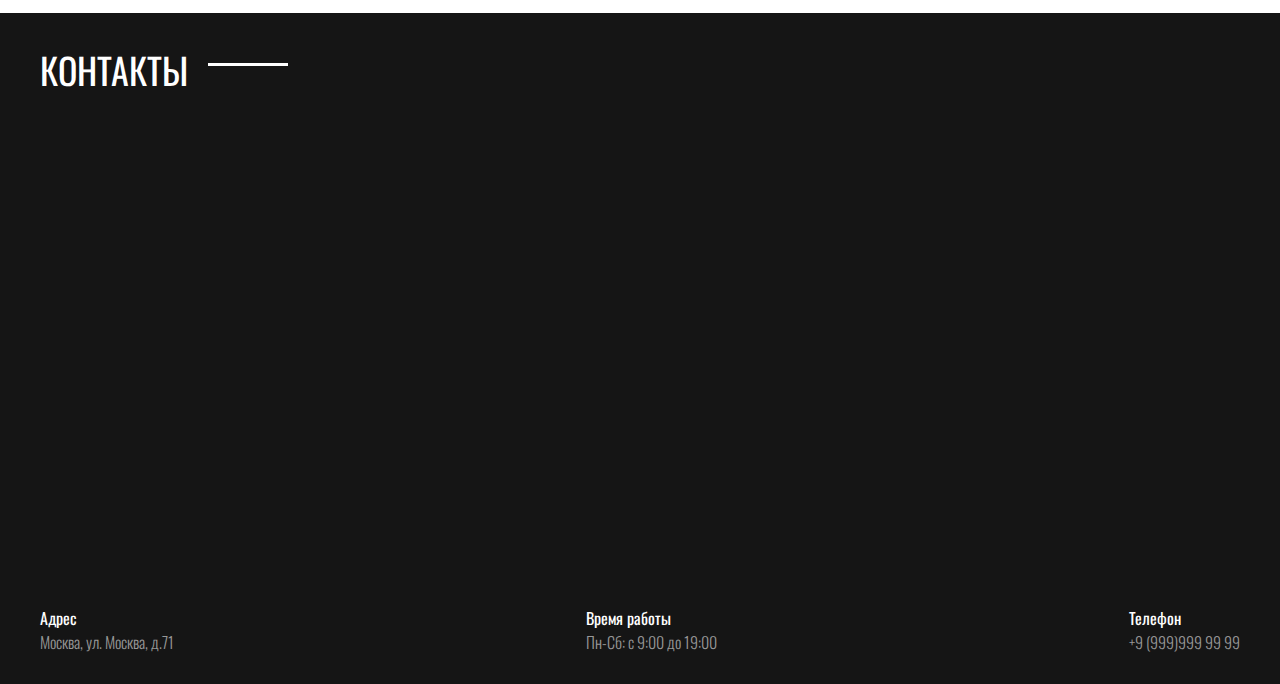
==== commit 31f1733c: "add blog" ====
--- a/blog.html
+++ b/blog.html
@@ -139,44 +139,74 @@
         </div>
     </header>
     <main class="main">
-        <!--about-->
-        <section class="about _section">
+        <!--blog-->
+        <section class="blog _section" id="main-blog">
             <div class="container">
-                <h3 class="title about__title">О НАС</h3>
-                <div class="about__inner _inner">
-                    <div class="about__inner-item">
-                        <img class="about__img" src="./images/about/about.png" alt="img">
-                    </div>
-                    <div class="about__content">
-                        <p> Компания Carprofit создана для помощи автовладельцам оперативно закрывать вопросы касающиеся срочной продажи личных автомобилей, а также для помощи корпоративным клиентам быстро продать свои автопарки на самых выгодных условиях. </p>
-                        <br>
-                        <p> Carprofit - частная компания с дилерскими стандартами, но без роботизированной структуры.       У нас каждый клиент получает то, что хочет, в индивидуальном порядке. Мы всегда находим компромисс. </p>
-                        <br>
-                        <p>	Опыт сотрудников подтвержден работой в крупнейших холдингах, таких как Major, Rolf, Автоспеццентр, Автомир.</p>
-
-                        <a class="about__link" href="#">Реквизиты компании</a>
-                    </div>
-                </div>
-            </div>
-        </section>
-        <section class="partners _section">
-            <div class="container">
-                <h3 class="title">НАШИ ПАРТНЕРЫ</h3>
-                <div class="partners__inner _inner">
-                    <div class="partners__item">
-                        <img class="partners__item-img" src="./images/about/major.svg" alt="img">
-                    </div>
-                    <div class="partners__item">
-                        <img class="partners__item-img" src="./images/about/evro.svg" alt="img">
-                    </div>
-                    <div class="partners__item">
-                        <img class="partners__item-img" src="./images/about/rolf.svg" alt="img">
-                    </div>
-                    <div class="partners__item">
-                        <img class="partners__item-img" src="./images/about/carcade.svg" alt="img">
-                    </div>
-                    <div class="partners__item">
-                        <img class="partners__item-img" src="./images/about/lp.svg" alt="img">
+                <h3 class="title">ЭКСПЕРТНОЕ МНЕНИЕ</h3>
+                <div class="blog__inner _inner">
+                    <div class="blog__item">
+                        <img class="blog__item-img" src="./images/blog/blog1.jpg" alt="car">
+                        <h4 class="blog__item-title">Sed ut perspiciatis</h4>
+                        <p class="blog__item-text">Nemo enim ipsam voluptatem quia voluptas sit aspernatur aut odit aut
+                            fugit, sed quia Lorem ipsum dolor sit amet, consectetur adipisicing elit. Aspernatur, beatae commodi
+                            distinctio dolorum ex expedita facilis</p>
+                        <button class="button button__white blog__button">Читать</button>
+                    </div>
+                    <div class="blog__item">
+                        <img class="blog__item-img" src="./images/blog/blog2.jpg" alt="car">
+                        <h4 class="blog__item-title">Sed ut perspiciatis</h4>
+                        <p class="blog__item-text">Nemo enim ipsam voluptatem quia voluptas sit aspernatur aut odit aut
+                            fugit, sed quia Lorem ipsum dolor sit amet, consectetur adipisicing elit. Aspernatur, beatae commodi
+                            distinctio dolorum ex expedita facilis</p>
+                        <button class="button button__white blog__button">Читать</button>
+                    </div>
+                    <div class="blog__item">
+                        <img class="blog__item-img" src="./images/blog/blog1.jpg" alt="car">
+                        <h4 class="blog__item-title">Sed ut perspiciatis</h4>
+                        <p class="blog__item-text">Nemo enim ipsam voluptatem quia voluptas sit aspernatur aut odit aut
+                            fugit, sed quia Lorem ipsum dolor sit amet, consectetur adipisicing elit. Aspernatur, beatae commodi
+                            distinctio dolorum ex expedita facilis</p>
+                        <button class="button button__white blog__button">Читать</button>
+                    </div>
+                    <div class="blog__item">
+                        <img class="blog__item-img" src="./images/blog/blog2.jpg" alt="car">
+                        <h4 class="blog__item-title">Sed ut perspiciatis</h4>
+                        <p class="blog__item-text">Nemo enim ipsam voluptatem quia voluptas sit aspernatur aut odit aut
+                            fugit, sed quia Lorem ipsum dolor sit amet, consectetur adipisicing elit. Aspernatur, beatae commodi
+                            distinctio dolorum ex expedita facilis</p>
+                        <button class="button button__white blog__button">Читать</button>
+                    </div>
+                    <div class="blog__item">
+                        <img class="blog__item-img" src="./images/blog/blog1.jpg" alt="car">
+                        <h4 class="blog__item-title">Sed ut perspiciatis</h4>
+                        <p class="blog__item-text">Nemo enim ipsam voluptatem quia voluptas sit aspernatur aut odit aut
+                            fugit, sed quia Lorem ipsum dolor sit amet, consectetur adipisicing elit. Aspernatur, beatae commodi
+                            distinctio dolorum ex expedita facilis</p>
+                        <button class="button button__white blog__button">Читать</button>
+                    </div>
+                    <div class="blog__item">
+                        <img class="blog__item-img" src="./images/blog/blog2.jpg" alt="car">
+                        <h4 class="blog__item-title">Sed ut perspiciatis</h4>
+                        <p class="blog__item-text">Nemo enim ipsam voluptatem quia voluptas sit aspernatur aut odit aut
+                            fugit, sed quia Lorem ipsum dolor sit amet, consectetur adipisicing elit. Aspernatur, beatae commodi
+                            distinctio dolorum ex expedita facilis</p>
+                        <button class="button button__white blog__button">Читать</button>
+                    </div>
+                    <div class="blog__item">
+                        <img class="blog__item-img" src="./images/blog/blog1.jpg" alt="car">
+                        <h4 class="blog__item-title">Sed ut perspiciatis</h4>
+                        <p class="blog__item-text">Nemo enim ipsam voluptatem quia voluptas sit aspernatur aut odit aut
+                            fugit, sed quia Lorem ipsum dolor sit amet, consectetur adipisicing elit. Aspernatur, beatae commodi
+                            distinctio dolorum ex expedita facilis</p>
+                        <button class="button button__white blog__button">Читать</button>
+                    </div>
+                    <div class="blog__item">
+                        <img class="blog__item-img" src="./images/blog/blog2.jpg" alt="car">
+                        <h4 class="blog__item-title">Sed ut perspiciatis</h4>
+                        <p class="blog__item-text">Nemo enim ipsam voluptatem quia voluptas sit aspernatur aut odit aut
+                            fugit, sed quia Lorem ipsum dolor sit amet, consectetur adipisicing elit. Aspernatur, beatae commodi
+                            distinctio dolorum ex expedita facilis</p>
+                        <button class="button button__white blog__button">Читать</button>
                     </div>
                 </div>
             </div>
--- a/css/style.css
+++ b/css/style.css
@@ -840,13 +840,15 @@
 
 .blog__inner {
     display: flex;
-    justify-content: space-between;
-    gap: 30px;
+    align-items: center;
+    justify-content: center;
+    gap: 40px;
+    flex-wrap: wrap;
 }
 
 .blog__item {
     max-width: 580px;
-    flex-basis: 50%;
+    flex-basis: 30%;
 }
 
 .blog__item-img {
@@ -881,6 +883,13 @@
     background: linear-gradient(to bottom, rgba(255, 255, 255, 0), white 100%);
     pointer-events: none;
 }
+
+.blog__button {
+    font-size: 14px;
+    width: 100px;
+    height: 30px;
+}
+
 
 /*about*/
 .about__title {
@@ -1316,6 +1325,10 @@
         height: auto;
     }
 
+    .blog__item {
+        flex-basis: 45%;
+    }
+
     .about__inner {
         flex-direction: column;
 
@@ -1536,12 +1549,6 @@
 
     .carousel .slick-dots button {
         width: 28px;
-    }
-
-    .blog__button {
-        font-size: 14px;
-        width: 100px;
-        height: 30px;
     }
 
     .form__input-inp {
